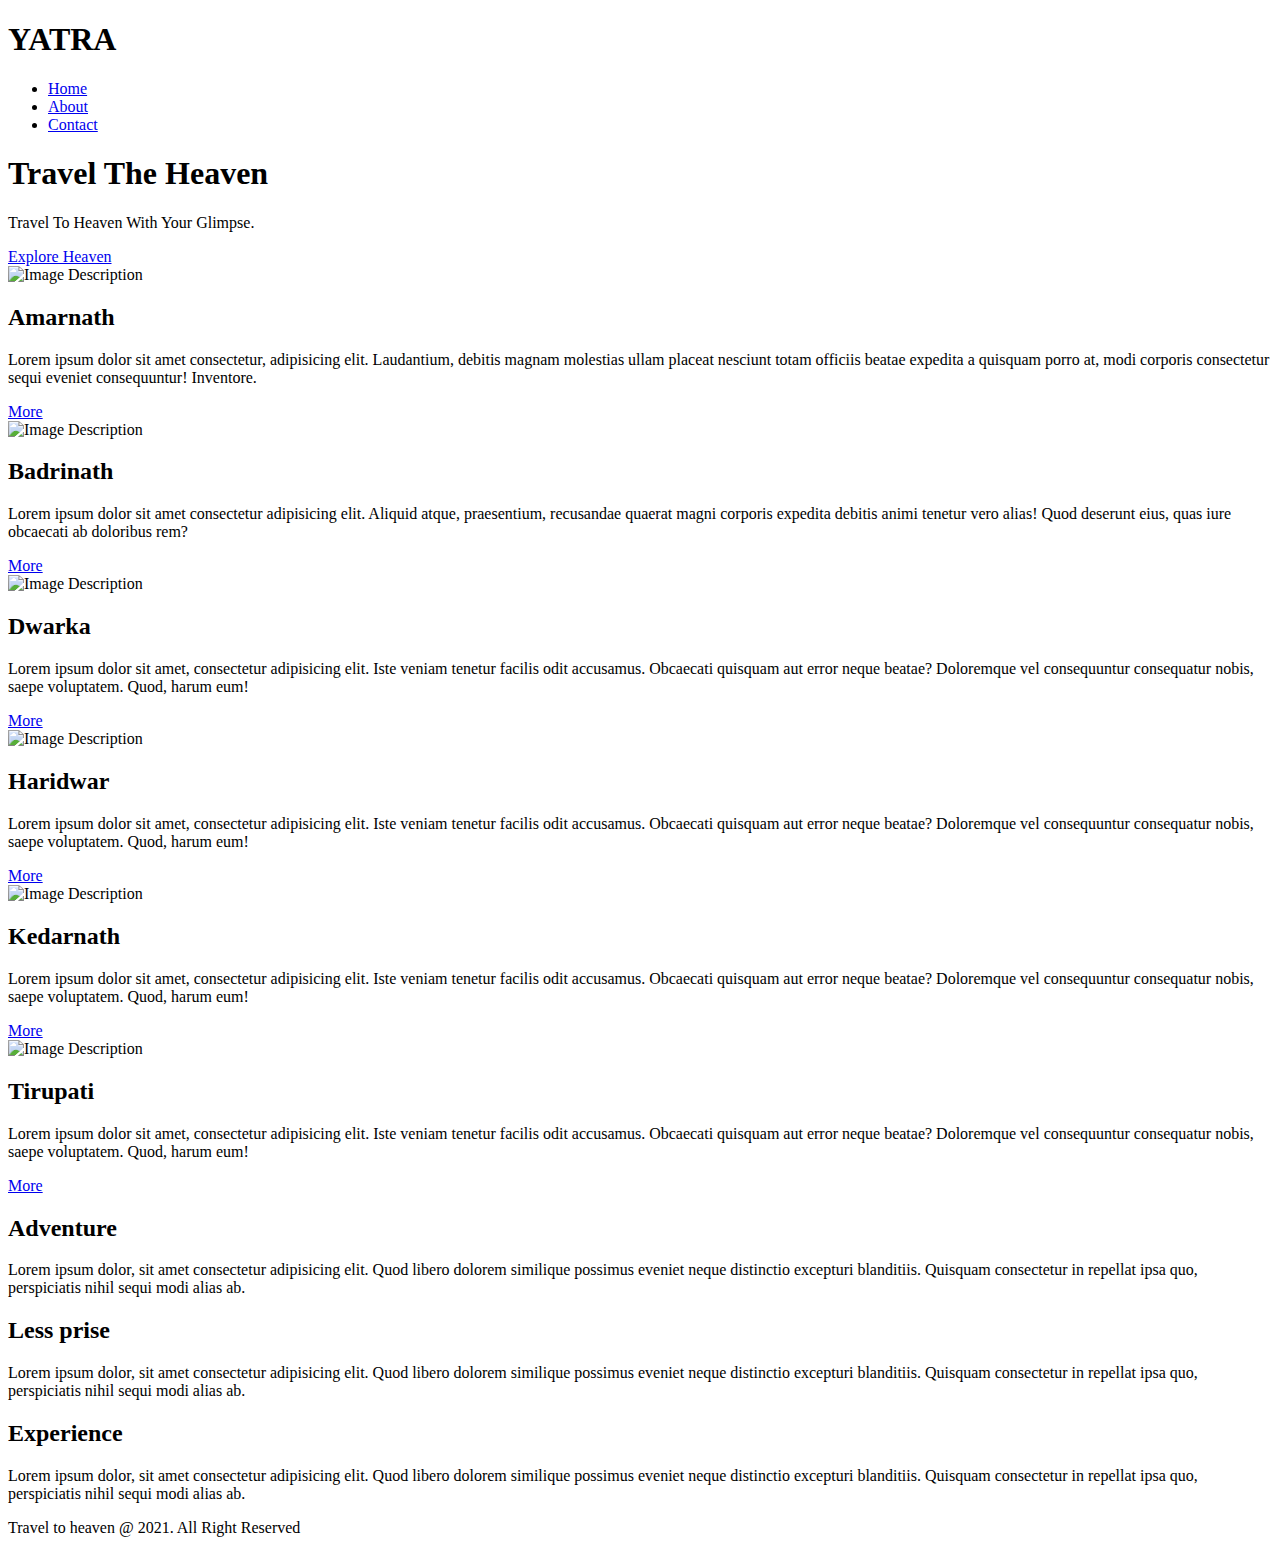
==== index.html @ cbcd1623 "Add files via upload" ====
<!DOCTYPE html>
<html lang="en">
<head>
    <meta charset="UTF-8">
    <meta http-equiv="X-UA-Compatible" content="IE=edge">
    <meta name="viewport" content="width=device-width, initial-scale=1.0">
    <link rel="stylesheet" href="./css/style.css">
    <script src="https://kit.fontawesome.com/6512b7692e.js" crossorigin="anonymous"></script>
    <title>Sarvadarshan</title>
</head>
<body>
    <header class="header">
        <nav class="navbar">
            <div class="container">
                <h1 class="logo lg-heading text-light">YATRA</h1>
                <ul class="nav-items">
                    <li class="nav-item"><a href="./index.html">Home</a></li>
                    <li class="nav-item"><a href="./about.html">About</a></li>
                    <li class="nav-item"><a href="./contact.html">Contact</a></li>
                </ul>
            </div>
        </nav>
        <div class="header-content">
            <h1 class="lg-heading text-light"> Travel The Heaven</h1>
            <p class="text-light main-heading">Travel To Heaven With Your Glimpse.</p>
            <a href="#" class="btn btn-primary text-red">Explore Heaven</a>

        </div>
    </header>

    <section class="showcase">
        <div class="container">
            <div class="row row1">
                <div class="img-box">
                    <img src="./img/Amarnath.jpeg" alt="Image Description">
                </div>
                <div class="text-box">
                    <h2 class="lg-heading text-black">Amarnath</h2>
                    <p class="text-gray">Lorem ipsum dolor sit amet consectetur, adipisicing elit. Laudantium, debitis magnam molestias ullam placeat nesciunt totam officiis beatae expedita a quisquam porro at, modi corporis consectetur sequi eveniet consequuntur! Inventore.</p>
                    <a href="./about.html" class="btn btn-secondary">More</a>
                </div>
            </div>
            <div class="row row2">
                <div class="img-box">
                    <img src="./img/Badrinath.jpg" alt="Image Description">
                </div>
                <div class="text-box">
                    <h2 class="lg-heading text-black">Badrinath</h2>
                    <p class="text-gray">Lorem ipsum dolor sit amet consectetur adipisicing elit. Aliquid atque, praesentium, recusandae quaerat magni corporis expedita debitis animi tenetur vero alias! Quod deserunt eius, quas iure obcaecati ab doloribus rem?</p>
                    <a href="./about.html" class="btn btn-secondary">More</a>
                </div>
            </div>

            <div class="row row3">
                <div class="img-box">
                    <img src="./img/Dwarka.jpg" alt="Image Description">
                </div>
                <div class="text-box">
                    <h2 class="lg-heading text-black">Dwarka</h2>
                    <p class="text-gray">Lorem ipsum dolor sit amet, consectetur adipisicing elit. Iste veniam tenetur facilis odit accusamus. Obcaecati quisquam aut error neque beatae? Doloremque vel consequuntur consequatur nobis, saepe voluptatem. Quod, harum eum!</p>
                    <a href="./about.html" class="btn btn-secondary">More</a>
                </div>
            </div>
            <div class="row row4">
                <div class="img-box">
                    <img src="./img/Haridwar.jpg" alt="Image Description">
                </div>
                <div class="text-box">
                    <h2 class="lg-heading text-black">Haridwar</h2>
                    <p class="text-gray">Lorem ipsum dolor sit amet, consectetur adipisicing elit. Iste veniam tenetur facilis odit accusamus. Obcaecati quisquam aut error neque beatae? Doloremque vel consequuntur consequatur nobis, saepe voluptatem. Quod, harum eum!</p>
                    <a href="./about.html" class="btn btn-secondary">More</a>
                </div>
            </div>

            <div class="row row5">
                <div class="img-box">
                    <img src="./img/kedarnath.jpg" alt="Image Description">
                </div>
                <div class="text-box">
                    <h2 class="lg-heading text-black">Kedarnath</h2>
                    <p class="text-gray">Lorem ipsum dolor sit amet, consectetur adipisicing elit. Iste veniam tenetur facilis odit accusamus. Obcaecati quisquam aut error neque beatae? Doloremque vel consequuntur consequatur nobis, saepe voluptatem. Quod, harum eum!</p>
                    <a href="./about.html" class="btn btn-secondary">More</a>
                </div>
            </div>

            <div class="row row6">
                <div class="img-box">
                    <img src="./img/Tirumala.jpg" alt="Image Description">
                </div>
                <div class="text-box">
                    <h2 class="lg-heading text-black">Tirupati</h2>
                    <p class="text-gray">Lorem ipsum dolor sit amet, consectetur adipisicing elit. Iste veniam tenetur facilis odit accusamus. Obcaecati quisquam aut error neque beatae? Doloremque vel consequuntur consequatur nobis, saepe voluptatem. Quod, harum eum!</p>
                    <a href="./about.html" class="btn btn-secondary">More</a>
                </div>
            </div>

        </div>
    </section>

    <section class="features">
        <div class="container">
            <div class="box-wrapper">
                <div class="box box-1">
                    <i class="fas fa-route"></i>
                    <h2 class="nd-heading">Adventure</h2>
                    <p>Lorem ipsum dolor, sit amet consectetur adipisicing elit. Quod libero dolorem similique possimus eveniet neque distinctio excepturi blanditiis. Quisquam consectetur in repellat ipsa quo, perspiciatis nihil sequi modi alias ab.</p>
                </div>
                <div class="box box-2">
                    <i class="fas fa-strikethrough"></i>
                    <h2 class="nd-heading">Less prise</h2>
                    <p>Lorem ipsum dolor, sit amet consectetur adipisicing elit. Quod libero dolorem similique possimus eveniet neque distinctio excepturi blanditiis. Quisquam consectetur in repellat ipsa quo, perspiciatis nihil sequi modi alias ab.</p>
                </div>
                <div class="box box-3">
                    <i class="fas fa-user-check"></i>
                    <h2 class="nd-heading">Experience</h2>
                    <p>Lorem ipsum dolor, sit amet consectetur adipisicing elit. Quod libero dolorem similique possimus eveniet neque distinctio excepturi blanditiis. Quisquam consectetur in repellat ipsa quo, perspiciatis nihil sequi modi alias ab.</p>
                </div>
            </div>
        </div>
          
    </section>

    <footer class="footer">
        <div class="social-media-links">
            <i class="fab fa-facebook fa-4x"></i>
            <i class="fab fa-twitter fa-4x"></i>
            <i class="fab fa-instagram fa-4x"></i>
        </div>
        <p>Travel to heaven @ 2021. All Right Reserved</p>
    </footer>
</body>
</html>
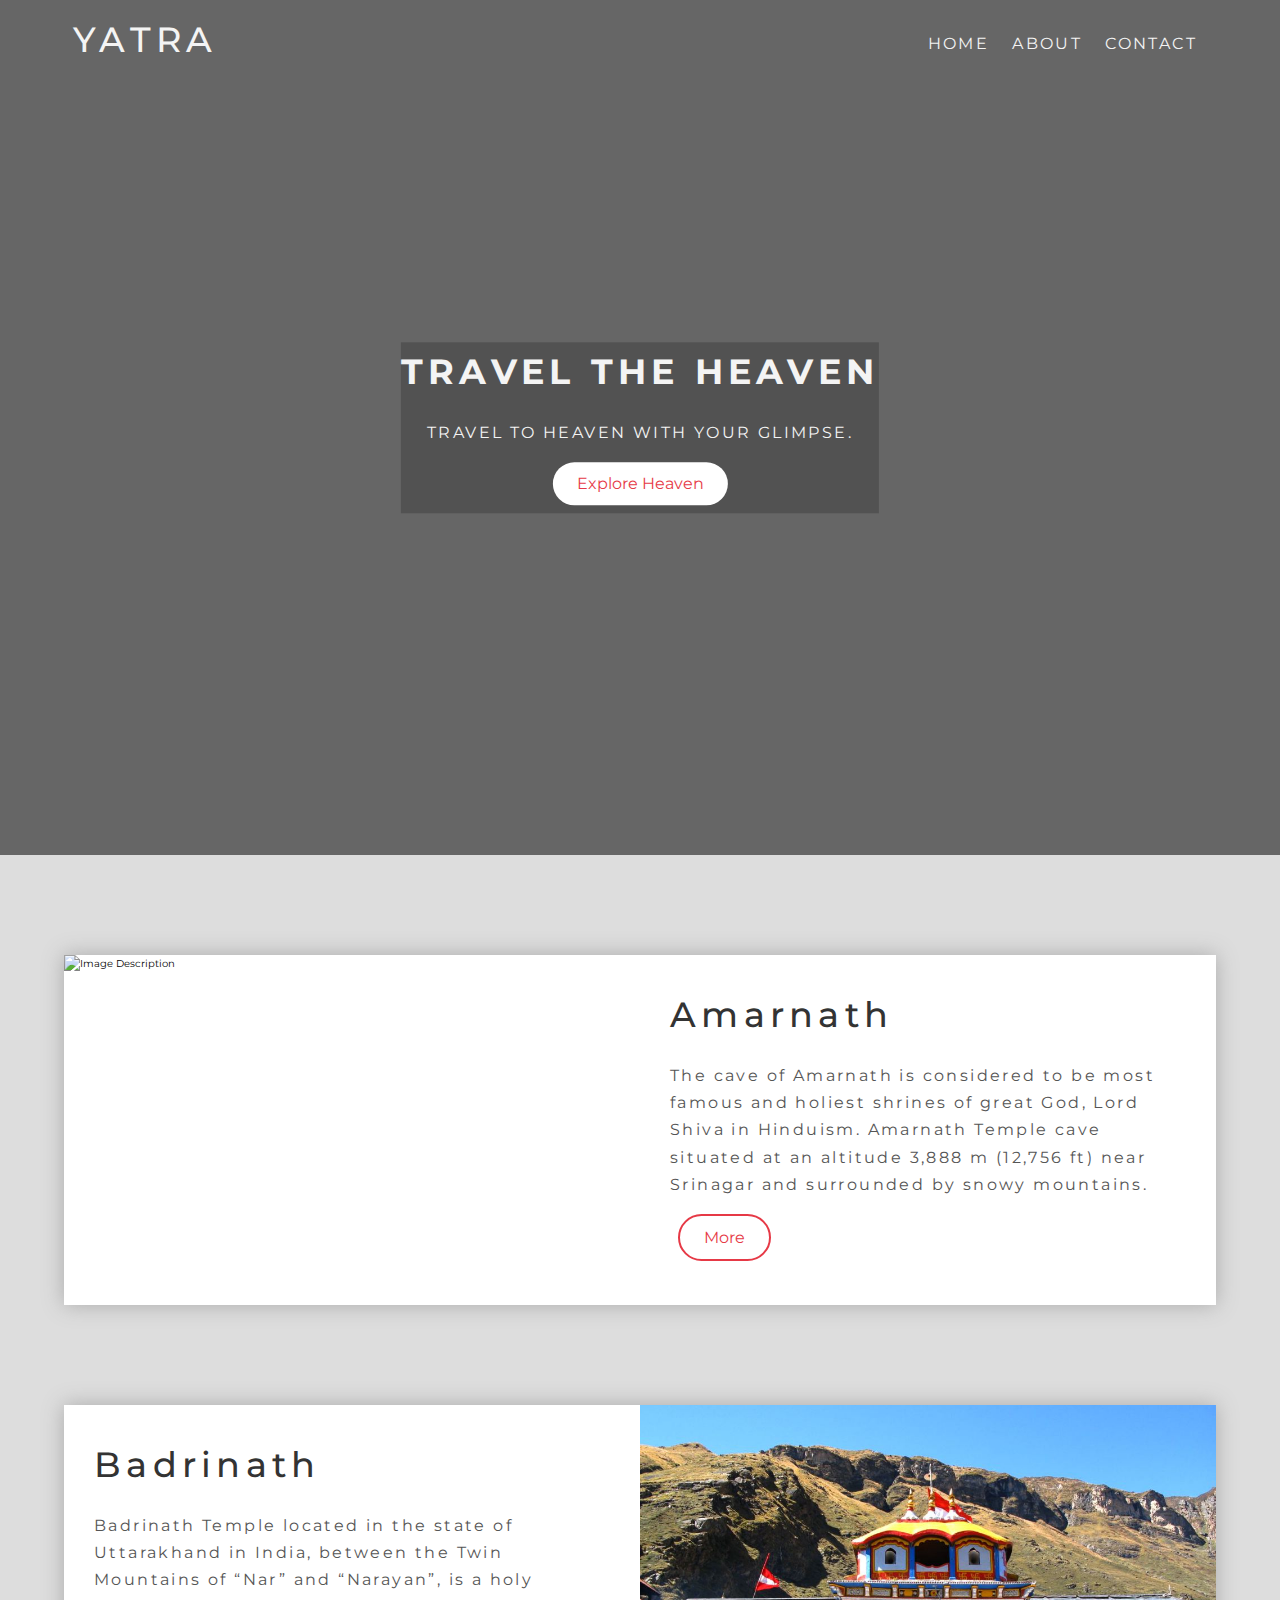
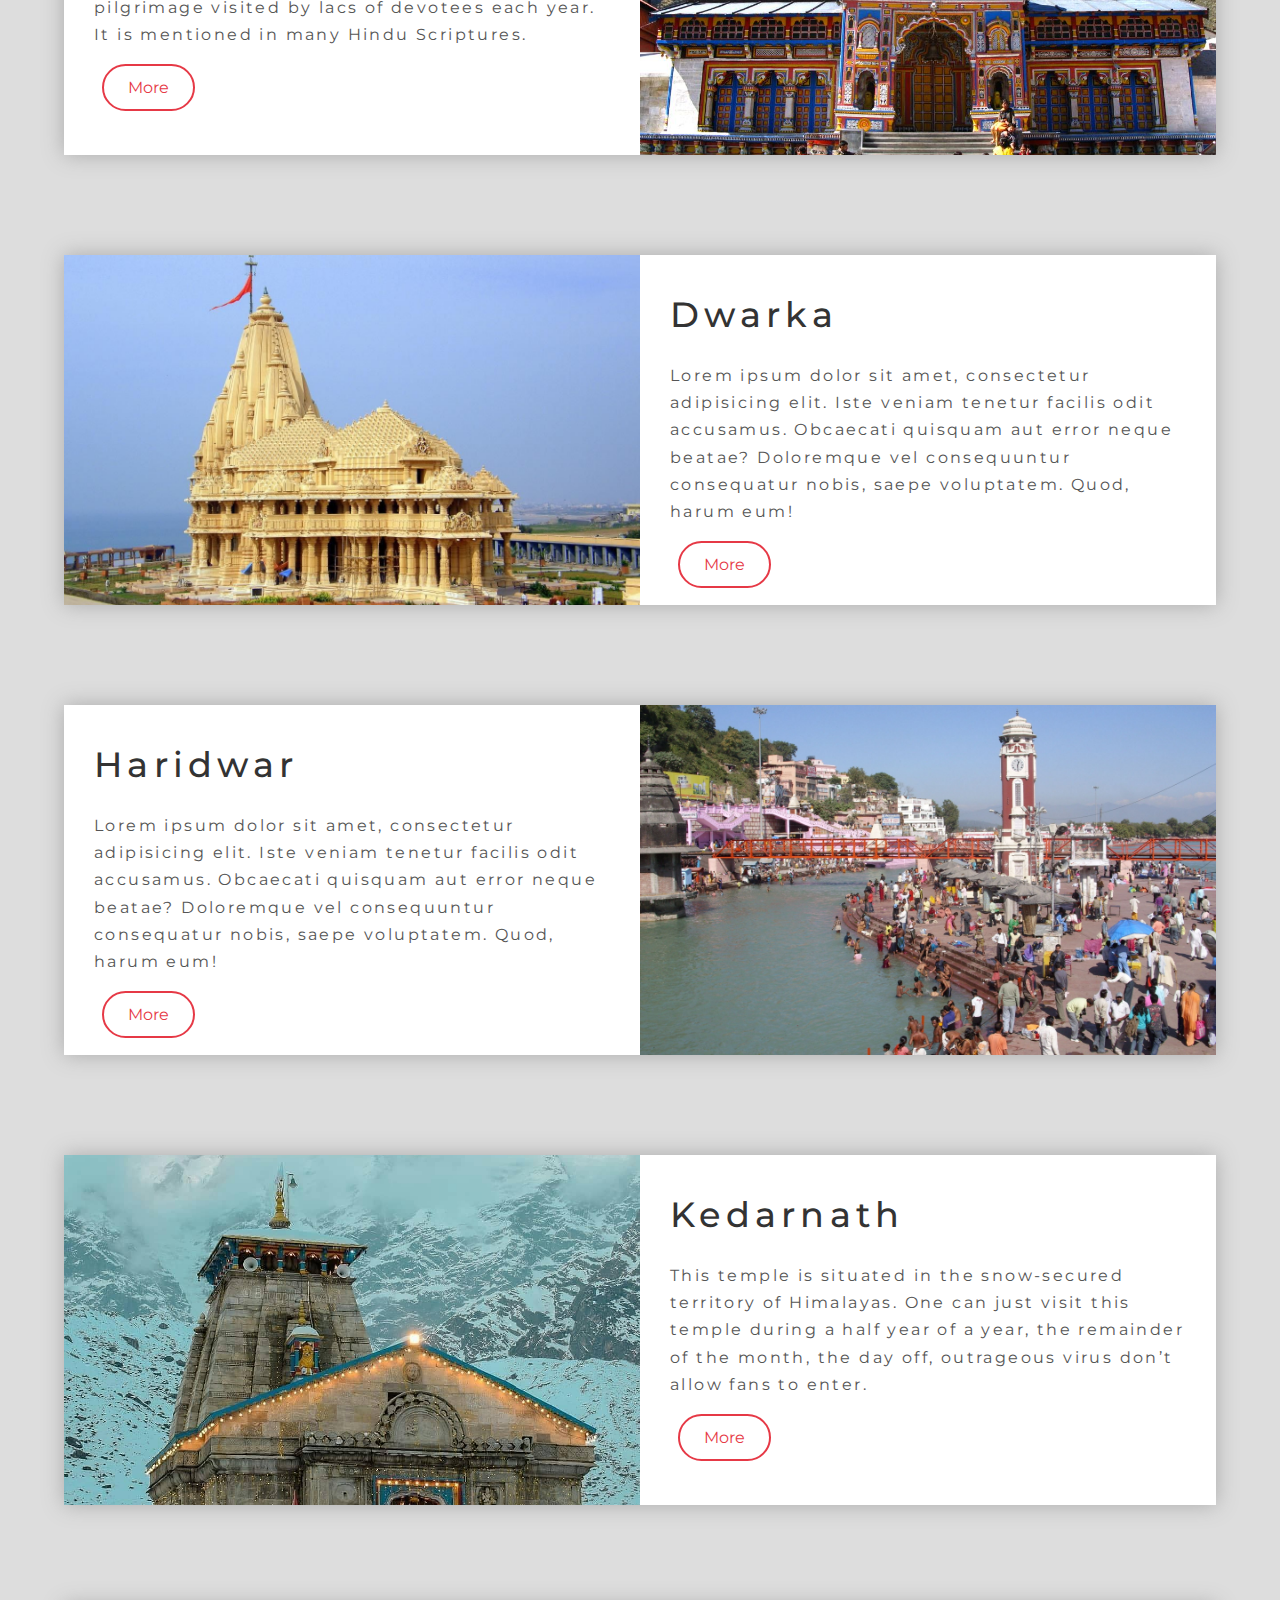
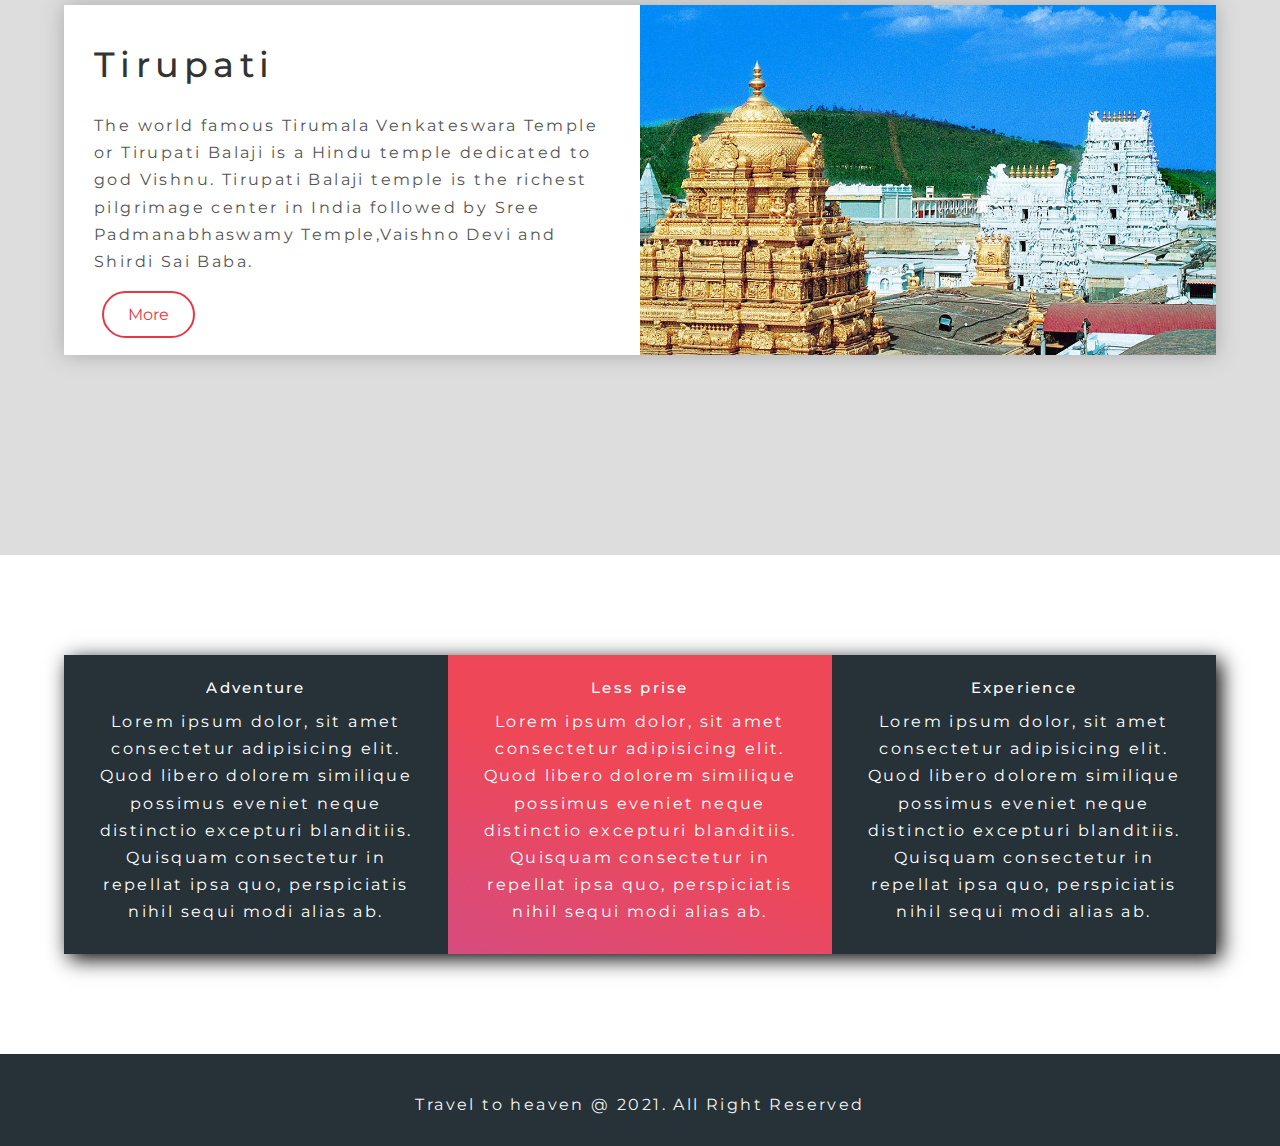
==== commit 2b42164f: "Update index.html" ====
--- a/index.html
+++ b/index.html
@@ -4,7 +4,7 @@
     <meta charset="UTF-8">
     <meta http-equiv="X-UA-Compatible" content="IE=edge">
     <meta name="viewport" content="width=device-width, initial-scale=1.0">
-    <link rel="stylesheet" href="./css/style.css">
+    <link rel="stylesheet" href="style.css">
     <script src="https://kit.fontawesome.com/6512b7692e.js" crossorigin="anonymous"></script>
     <title>Sarvadarshan</title>
 </head>
@@ -14,9 +14,9 @@
             <div class="container">
                 <h1 class="logo lg-heading text-light">YATRA</h1>
                 <ul class="nav-items">
-                    <li class="nav-item"><a href="./index.html">Home</a></li>
-                    <li class="nav-item"><a href="./about.html">About</a></li>
-                    <li class="nav-item"><a href="./contact.html">Contact</a></li>
+                    <li class="nav-item"><a href="index.html">Home</a></li>
+                    <li class="nav-item"><a href="about.html">About</a></li>
+                    <li class="nav-item"><a href="contact.html">Contact</a></li>
                 </ul>
             </div>
         </nav>
@@ -32,65 +32,65 @@
         <div class="container">
             <div class="row row1">
                 <div class="img-box">
-                    <img src="./img/Amarnath.jpeg" alt="Image Description">
+                    <img src="Amarnath.jpeg" alt="Image Description">
                 </div>
                 <div class="text-box">
                     <h2 class="lg-heading text-black">Amarnath</h2>
-                    <p class="text-gray">Lorem ipsum dolor sit amet consectetur, adipisicing elit. Laudantium, debitis magnam molestias ullam placeat nesciunt totam officiis beatae expedita a quisquam porro at, modi corporis consectetur sequi eveniet consequuntur! Inventore.</p>
-                    <a href="./about.html" class="btn btn-secondary">More</a>
+                    <p class="text-gray">The cave of Amarnath is considered to be most famous and holiest shrines of great God, Lord Shiva in Hinduism. Amarnath Temple cave situated at an altitude 3,888 m (12,756 ft) near Srinagar and surrounded by snowy mountains.</p>
+                    <a href="about.html" class="btn btn-secondary">More</a>
                 </div>
             </div>
             <div class="row row2">
                 <div class="img-box">
-                    <img src="./img/Badrinath.jpg" alt="Image Description">
+                    <img src="Badrinath.jpg" alt="Image Description">
                 </div>
                 <div class="text-box">
                     <h2 class="lg-heading text-black">Badrinath</h2>
-                    <p class="text-gray">Lorem ipsum dolor sit amet consectetur adipisicing elit. Aliquid atque, praesentium, recusandae quaerat magni corporis expedita debitis animi tenetur vero alias! Quod deserunt eius, quas iure obcaecati ab doloribus rem?</p>
-                    <a href="./about.html" class="btn btn-secondary">More</a>
+                    <p class="text-gray">Badrinath Temple located in the state of Uttarakhand in India, between the Twin Mountains of “Nar” and “Narayan”, is a holy pilgrimage visited by lacs of devotees each year. It is mentioned in many Hindu Scriptures.</p>
+                    <a href="about.html" class="btn btn-secondary">More</a>
                 </div>
             </div>
 
             <div class="row row3">
                 <div class="img-box">
-                    <img src="./img/Dwarka.jpg" alt="Image Description">
+                    <img src="Dwarka.jpg" alt="Image Description">
                 </div>
                 <div class="text-box">
                     <h2 class="lg-heading text-black">Dwarka</h2>
                     <p class="text-gray">Lorem ipsum dolor sit amet, consectetur adipisicing elit. Iste veniam tenetur facilis odit accusamus. Obcaecati quisquam aut error neque beatae? Doloremque vel consequuntur consequatur nobis, saepe voluptatem. Quod, harum eum!</p>
-                    <a href="./about.html" class="btn btn-secondary">More</a>
+                    <a href="about.html" class="btn btn-secondary">More</a>
                 </div>
             </div>
             <div class="row row4">
                 <div class="img-box">
-                    <img src="./img/Haridwar.jpg" alt="Image Description">
+                    <img src="Haridwar.jpg" alt="Image Description">
                 </div>
                 <div class="text-box">
                     <h2 class="lg-heading text-black">Haridwar</h2>
                     <p class="text-gray">Lorem ipsum dolor sit amet, consectetur adipisicing elit. Iste veniam tenetur facilis odit accusamus. Obcaecati quisquam aut error neque beatae? Doloremque vel consequuntur consequatur nobis, saepe voluptatem. Quod, harum eum!</p>
-                    <a href="./about.html" class="btn btn-secondary">More</a>
+                    <a href="about.html" class="btn btn-secondary">More</a>
                 </div>
             </div>
 
             <div class="row row5">
                 <div class="img-box">
-                    <img src="./img/kedarnath.jpg" alt="Image Description">
+                    <img src="kedarnath.jpg" alt="Image Description">
                 </div>
                 <div class="text-box">
                     <h2 class="lg-heading text-black">Kedarnath</h2>
-                    <p class="text-gray">Lorem ipsum dolor sit amet, consectetur adipisicing elit. Iste veniam tenetur facilis odit accusamus. Obcaecati quisquam aut error neque beatae? Doloremque vel consequuntur consequatur nobis, saepe voluptatem. Quod, harum eum!</p>
-                    <a href="./about.html" class="btn btn-secondary">More</a>
+                    <p class="text-gray">This temple is situated in the snow-secured territory of Himalayas. One can just visit this temple during a half year of a year, the remainder of the month, the day off, outrageous virus don’t allow fans to enter.</p>
+                    <a href="about.html" class="btn btn-secondary">More</a>
                 </div>
             </div>
 
             <div class="row row6">
                 <div class="img-box">
-                    <img src="./img/Tirumala.jpg" alt="Image Description">
+                    <img src="Tirumala.jpg" alt="Image Description">
                 </div>
                 <div class="text-box">
                     <h2 class="lg-heading text-black">Tirupati</h2>
-                    <p class="text-gray">Lorem ipsum dolor sit amet, consectetur adipisicing elit. Iste veniam tenetur facilis odit accusamus. Obcaecati quisquam aut error neque beatae? Doloremque vel consequuntur consequatur nobis, saepe voluptatem. Quod, harum eum!</p>
-                    <a href="./about.html" class="btn btn-secondary">More</a>
+                    <p class="text-gray">The world famous Tirumala Venkateswara Temple or Tirupati Balaji is a Hindu temple dedicated to god Vishnu. Tirupati Balaji temple is the richest pilgrimage center in India followed by Sree Padmanabhaswamy Temple,Vaishno Devi and Shirdi Sai Baba.</p>
+                    <a href="about.html" class="btn btn-secondary">More</a>
                 </div>
             </div>
 
@@ -129,4 +129,4 @@
         <p>Travel to heaven @ 2021. All Right Reserved</p>
     </footer>
 </body>
-</html>+</html>
--- a/style.css
+++ b/style.css
@@ -0,0 +1,701 @@
+@import url('https://fonts.googleapis.com/css2?family=Montserrat:wght@300;400;500;700&display=swap');
+
+*{
+    margin: 0;
+    padding: 0;
+    box-sizing: border-box;
+}
+
+/* ############## HTML element styling ################# */
+html{
+    /* font-size: 10px; */
+    /* 16px --- 100 */
+    /* 10px --- (100/16) * 10 = 62.5% */
+    font-size: 62.5%;
+}
+
+body{
+    font-family: 'Montserrat', sans-serif;
+    line-height: 1.7;
+}
+
+ul li{
+    list-style: none;
+}
+ 
+a{
+    font-size: 1.6rem;
+    text-decoration: none;
+}
+
+p, li{
+    font-size: 1.6rem;
+    margin-bottom: 0.5em;
+    letter-spacing: 0.15em;
+}
+
+h1, h2, h3{
+    margin-bottom: 0.5em;
+    letter-spacing: 00.15em;
+    font-weight: 500;
+}
+
+/* ############# utility classes ################ */
+.container{
+    max-width: 1200px;
+    width: 90%;
+    margin: 0 auto;
+}
+
+.lg-heading{
+    font-size: 3.5rem;
+}
+
+.md-heading{
+    font-size: 2.2rem;
+}
+
+.text-red{
+    color: #e63946;
+}
+
+.text-light{
+    color: #f4f4f4;
+}
+
+.text-black{
+    color: #333333;
+}
+
+.text-gray{
+    color: #555555;
+}
+
+.bg-dark{
+    background-color: #263238;
+}
+ 
+.btn{
+    display: inline-block;
+    padding: 0.5em 1.5em;
+    font-weight: 0.5em;
+    text-transform: 0.5rem;
+    margin: 0.5em;
+}
+
+.btn-primary{
+    background-color:white ;
+    border-radius: 90px;
+}     
+
+.btn-primary:hover{
+    background-color: #ddd;
+}
+
+.btn-secondary{
+    border: 2px solid #e63946;
+    border-radius: 90px;
+    color: #e63946;
+    background: #fff;
+}
+
+.btn-secondary:hover{
+    background-color: #fef3fe;
+}
+
+/* ############# Header styling ########### */
+.header{
+    position: relative;
+    height: 95vh;
+    background: linear-gradient(rgba(0,0,0,0.6), rgba(0,0,0,0.6)), url('../img/ohmm....jpg');
+    background-position: center;
+    /* background-size: cover; */
+    /* background-repeat: no-repeat; */
+}
+
+.navbar{ 
+    padding: 1rem;
+}
+
+.navbar .logo{
+    float: left;
+}
+
+.navbar .nav-items{
+    float: right;
+    margin-top: 1rem;
+}
+
+.navbar .nav-item{
+    display: inline-block;
+    padding: 1rem;
+    text-transform: uppercase;
+}
+
+.navbar a:link,
+.navbar a:visited{
+    color: #f4f4f4;
+}
+
+.navbar a{
+    padding-bottom: 0.3rem;
+}
+
+.navbar a:hover{
+    border-bottom: 3px solid #fff;
+}
+
+.navbar::after{
+    content: '';
+    display: block;
+    clear: both;
+}
+
+/* ################# header content styling ################## */
+.header-content{
+    text-align: center;
+    position: absolute;
+    top: 50%;
+    left: 50%;
+    transform: translate(-50%, -50%);
+    background: linear-gradient(rgba(0,0,0,0.2), rgba(0,0,0,0.2));
+}
+
+.header-content h1{
+    text-transform: uppercase;
+    font-weight: 700;
+}
+
+.header-content p{
+    text-transform: uppercase;
+}
+
+/* ######### showcase section styling ########### */
+.showcase{
+    background: #ddd;
+    padding: 10rem 0;
+}
+
+.row{
+    margin-block-end: 10rem;
+    height: 350px;
+    background: #fff;
+    box-shadow: 0px 0px 20px 0px #aaa;
+}
+
+.row1 .img-box, .row2 .text-box{
+    float: left;
+    width: 50%;
+}
+
+.row2 .img-box, .row1 .text-box{
+    float: right;
+    width: 50%;
+}
+
+.row .img-box{
+    height: 100%;
+}
+
+.row .text-box{
+    padding: 3rem;
+}
+
+.row .img-box img{
+    display: inline;
+    width: 100%;
+    height: 100%;
+    object-fit: cover;
+}
+
+.row::after{
+    content:'';
+    display: blank;
+    clear: both;
+}
+
+/* ############### row third and forth ############### */
+.row{
+    margin-block-end: 10rem;
+    height: 350px;
+    background: #fff;
+    box-shadow: 0px 0px 20px 0px #aaa;
+}
+
+.row3 .img-box, .row4 .text-box{
+    float: left;
+    width: 50%;
+}
+
+.row4 .img-box, .row3 .text-box{
+    float: right;
+    width: 50%;
+}
+
+.row .img-box{
+    height: 100%;
+}
+
+.row .text-box{
+    padding: 3rem;
+    
+}
+
+.row .img-box img{
+    display: inline;
+    width: 100%;
+    height: 100%;
+    object-fit: cover;
+}
+
+.row::after{
+    content:'';
+    display: blank;
+    clear: both;
+}
+
+/* ############### row fifth and sixth ############# */
+.row{
+    margin-block-end: 10rem;
+    height: 350px;
+    background: #fff;
+    box-shadow: 0px 0px 20px 0px #aaa;
+}
+
+.row5 .img-box, .row6 .text-box{
+    float: left;
+    width: 50%;
+}
+
+.row6 .img-box, .row5 .text-box{
+    float: right;
+    width: 50%;
+}
+
+.row .img-box{
+    height: 100%;
+}
+
+.row .text-box{
+    padding: 3rem;
+}
+
+.row .img-box img{
+    display: inline;
+    width: 100%;
+    height: 100%;
+    object-fit: cover;
+}
+
+.row::after{
+    content:'';
+    display: blank;
+    clear: both;
+}
+
+/* ########## feature section styling ######### */
+.features{
+    padding: 10rem  0;
+}
+
+.box-wrapper{
+    box-shadow: 5px 5px 20px 0px #000;
+}
+
+.box{
+    width: 33.33333%;
+    float: left; 
+    text-align: center;
+    padding: 2rem;
+}
+
+.box-1, .box-3{
+    background-color: #263238;
+    color: #fff;
+}
+
+.box-2{
+    background: linear-gradient(25deg, #d64c7f, #ee4758 50%);
+    color: #fff;
+}
+
+.box-wrapper::after{
+    content: '';
+    display: block;
+    clear: both;
+}
+
+/* ####### footer styling ####### */
+.footer{
+    background: #263238;
+    color: #f4f4f4;
+    padding: 2rem;
+    text-align: center;
+}
+
+.social-media-links i{
+    margin: 2rem;
+}
+
+/* ######## about page styling ####### */
+.about{
+    padding: 5rem 0;
+}
+
+/* .about-heading{
+    border-bottom: 6px solid #e63946;
+} */
+
+.about-heading::after{
+    content: '';
+    display: block;
+    border: 3px solid #e63946;
+    width: 210px;
+}
+
+/* ########### about wrapper ######### */
+.about-wrapper .left{
+    float: left;
+    width: 50%;
+}
+
+.about-wrapper .right{
+    float: right;
+    width: 50%;
+}
+
+.about-wrapper{
+    text-align: center;
+    margin-top: 2rem;
+}
+
+.about-wrapper::after{
+    content: '';
+    display: block;
+    clear: both;
+}
+
+.about-wrapper li::before{
+    content:'\2713';
+    color: #e63946;
+    font-weight: bold;
+    padding-right: 1rem;
+}
+
+/* ############ count styling ########## */
+.counts{
+    margin-top: 3rem;
+}
+
+.count-item{
+    float: left;
+    width: 25%;
+    text-align: center;
+}
+
+.counts::after{
+    content: '';
+    display: block;
+    clear: both;
+}
+
+.count-item span{
+    font-size: 3rem;
+    font-weight: 700;
+    color: #e63946;
+}
+
+.count-item p{
+    font-weight: 700;
+    color:#555555;
+    font-size: 1.8rem ;
+}
+
+/* ########### banner styling ########### */
+.cta-banner{
+    background: linear-gradient(25deg, #d64c7f, #ee4785 50%);
+    color: #f4f4f4;
+    padding: 1rem;
+    box-shadow: 5px 5px 10px #00000057;
+    margin-top: 3rem;
+}
+
+.cta-banner-left{
+    width: 60%;
+    float: left;
+}
+
+.cta-banner-right{
+    width: 40%;
+    float: right;
+    text-align: right;
+}
+
+.cta-line{
+    font-weight: 700;
+    font-size: 2rem;
+    margin-top: 1.5rem;
+}
+
+.btn-cta{
+    text-align: center;
+    display: inline-block;
+    font-weight: 700;
+    font-size: 3rem;
+    text-transform: uppercase;
+    border: 4px solid white;
+    padding: 0.3rem 2.5rem;
+    letter-spacing: 0.5rem;
+    color: #f4f4f4;     
+}
+
+.cta-banner::after{
+    content: '';
+    display: block;
+    clear: both;
+}
+
+/* ############## contact page styling ############## */
+.contact-form{
+    padding: 5rem 0;
+    background: #f7f7f7;
+}
+
+.form-wrapper::after{
+    content: '';
+    display: block;
+    clear: both;
+}
+
+.form-wrapper .company-address{
+    height: 760px;
+    background: #fff;
+    width: 49%;
+    float: left;
+    padding: 1rem;
+}
+
+.form-wrapper .company-address i{
+    display: inline-block;
+    margin-right: 1rem;
+}
+
+.form-wrapper .company-address h2{
+    display: inline-block;
+    text-transform: uppercase;
+}
+
+.form-wrapper .address-group{
+    margin-bottom: 3rem;
+}
+
+.form-wrapper .company-address img{
+    max-width: 90%;
+    min-height: 40rem;
+    object-fit: cover;
+    object-position: right;
+}
+
+/* ############# form styling ############ */
+.form-wrapper .form{
+    height: 760px;
+    font-size: 1.6rem;
+    background: #fff;
+    width: 49%;
+    float: right;
+    padding: 1rem;
+}
+
+.form h1::after{
+    content: '';
+    display: block;
+    border: 3px solid #ee4758;
+    width: 100%;
+}
+
+.form-wrapper .form label{
+    display: block;
+}
+
+.form-wrapper .form input{
+    padding: 0.5rem;
+    width: 100%;
+}
+
+.form-wrapper .form .form-group{
+    margin-bottom: 1.2rem;
+}
+
+.form-wrapper .form label::after{
+    content: '*';
+    color: #e63946;
+}
+
+.form-wrapper .form textarea{
+    width: 100%;
+    height: 300px;
+    padding: 1rem;
+}
+
+.form-btn{
+    display: block;
+    margin: 0 auto;
+    padding: 0.5rem 3rem;
+    font-size: 1.8rem;
+    text-transform: uppercase;
+    background: #e63946;
+    color: #fff;
+    outline: none;
+    border: none;
+    cursor: pointer;
+}
+
+/* ############# Media Queries ############## */
+@media (max-width: 500px){
+    html{
+        /* font-size: 8px; */
+        font-size: 50%;
+    }
+
+    .navbar .nav-items, .navbar .logo{
+        float: none;
+        display: block;
+        width: 100%;
+        text-align: center;
+    }
+
+    .header-content .main-heading{
+        display: none;
+    }
+
+    .row{
+        height: auto;
+        width: 100%;
+    }
+
+    .row .img-box,
+    .row .text-box{
+        float: none;
+        width: 100%;
+        text-align: center;
+    }
+
+    .features .box{
+        float: none;
+        width: 100%;
+        text-align: center;
+        box-shadow: 5px 5px 10px rgba(102,102,102,0.521);
+    }
+
+    .features .box-2,
+    .features .box-3{
+        margin-top: 3rem;
+    } 
+
+    .box-wrapper{
+        box-shadow: none;
+    }
+
+    .cta-banner-left,
+    .cta-banner-right{
+        float: none;
+        width: 100%;
+        text-align: center;
+    }
+
+    .form-wrapper .company-address{
+        float: none;
+        width: 100%;
+        height: auto;
+        margin-bottom: 5rem;
+    }
+
+    .form-wrapper .form{
+        float: none;
+        width: 100%;
+        height: auto;
+    }
+}
+
+@media(mid-width: 501px) and (max-width: 771px){
+    html{
+        /* font-size: 8px; */
+        font-size: 50%;
+    }
+
+    p{
+        font-size: 1.8rem;
+    }
+
+    .navbar .nav-items, .navbar .logo{
+        float: none;
+        display: block;
+        width: 100%;
+        text-align: center;
+    }
+
+    .row{
+        height: auto;
+        width: 100%;
+    }
+
+    .row .img-box,
+    .row .text-box{
+        float: none;
+        width: 100%;
+        text-align: center;
+    }
+
+    .features .box{
+        float: none;
+        width: 100%;
+        text-align: center;
+        box-shadow: 5px 5px 10px rgba(102,102,102,0.521);
+    }
+
+    .features .box-2,
+    .features .box-3{
+        margin-top: 3rem;
+    } 
+
+    .box-wrapper{
+        box-shadow: none;
+    }
+
+    .cta-banner-left,
+    .cta-banner-right{
+        float: none;
+        width: 100%;
+        text-align: center;
+    }
+
+    .form-wrapper .company-address{
+        float: none;
+        width: 100%;
+        height: auto;
+        margin-bottom: 5rem;
+    }
+
+    .form-wrapper .form{
+        float: none;
+        width: 100%;
+        height: auto;
+    }
+}
+
+@media(min-width: 771px) and (max-width: 1200px){
+    html{
+        font-size: 56.25%;
+    }
+
+    .row .text-box h2{
+        font-size: 2.2rem;
+        font-weight: 500;
+    }
+}
+
+@media(orientation: landscape) and (max-height: 500px){
+    .header{
+        height: 90vmax;
+    }
+}